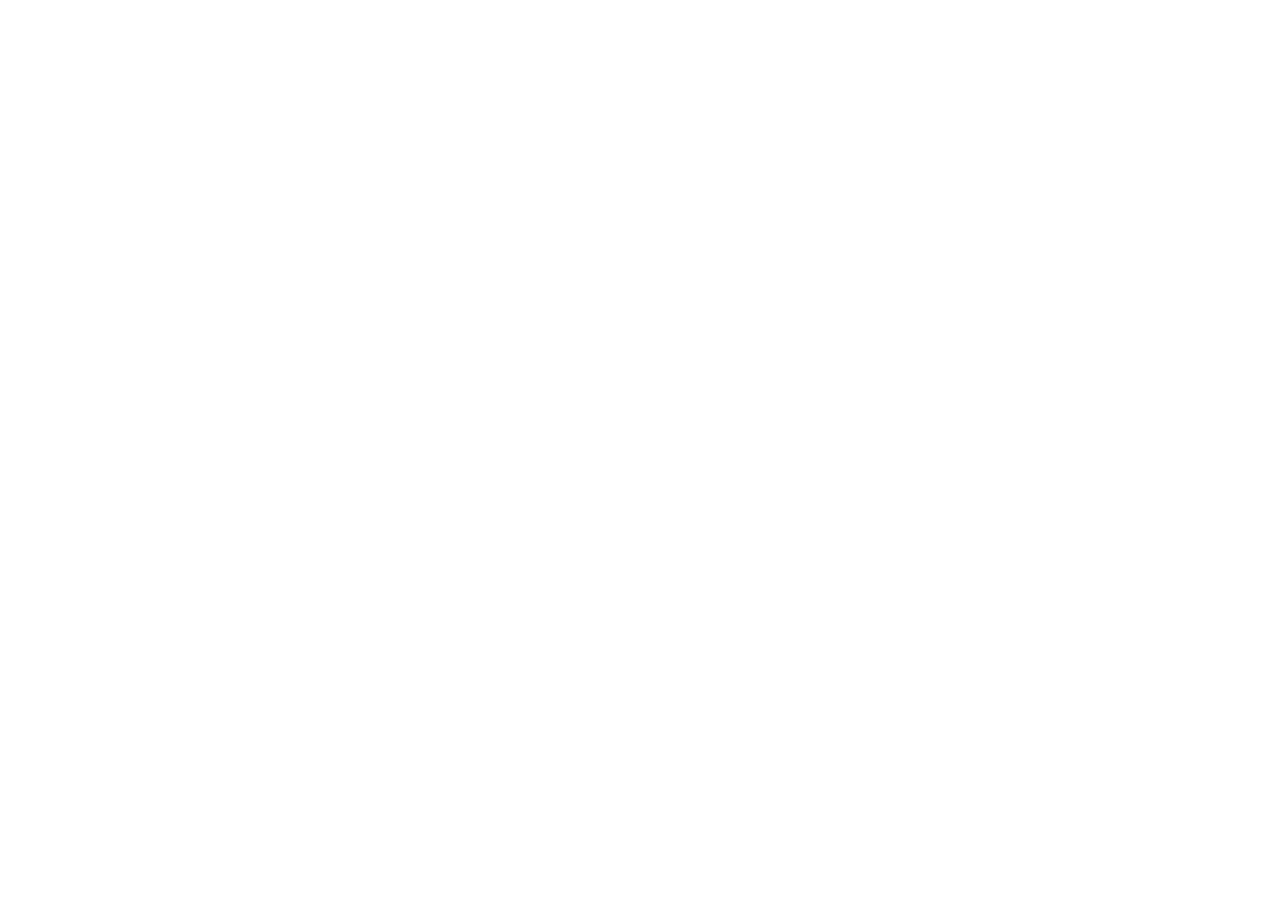
==== index.html @ 12635d8b "criado projeto socal" ====
<!DOCTYPE html>
<html lang="pt-br">
<head>
    <meta charset="UTF-8">
    <meta name="viewport" content="width=
    , initial-scale=1.0">
    <link rel="shortcut icon" href="favicon.ico" type="image/x-icon">
    <title>Projeto Redes Sociais</title>
</head>
<body>
    
</body>
</html>
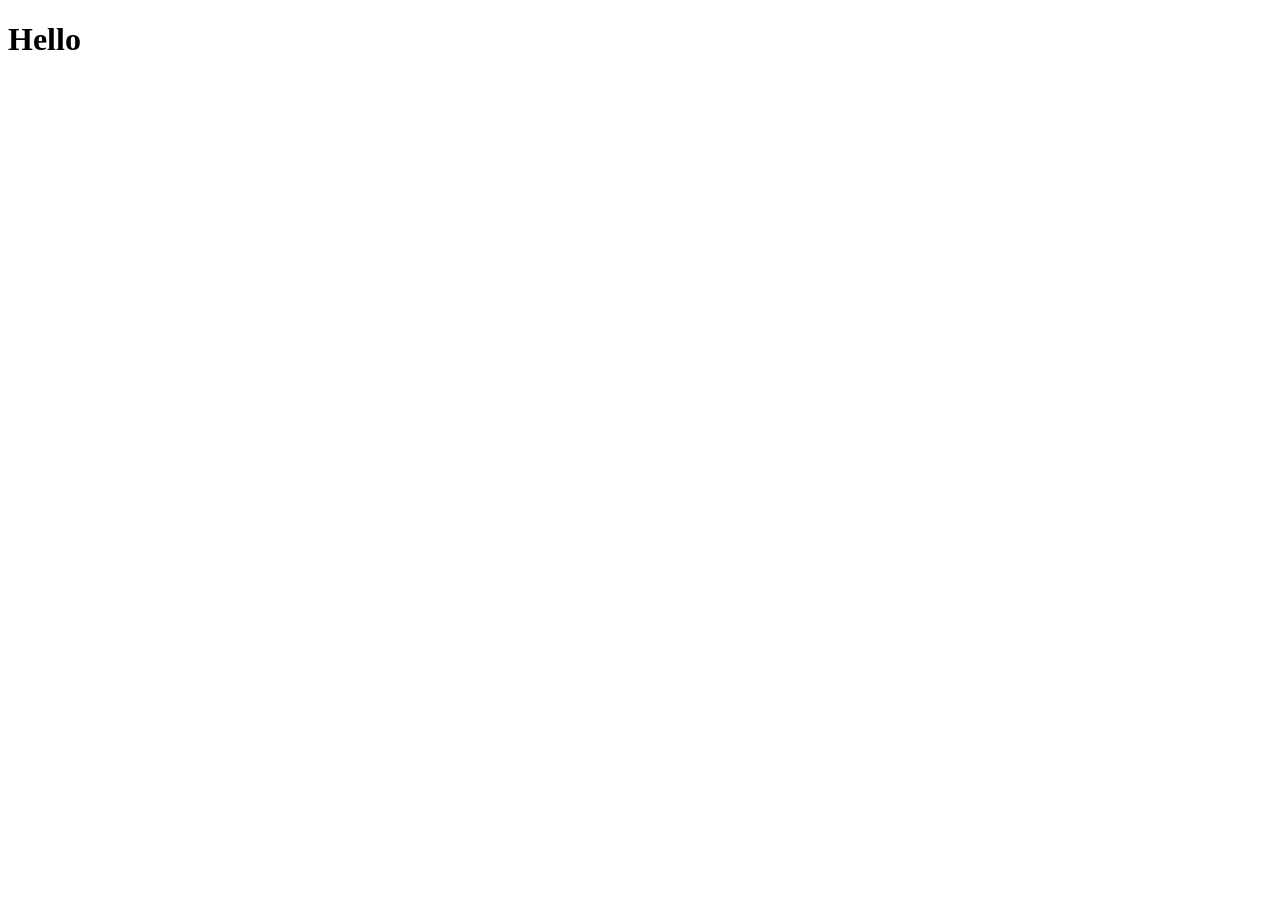
==== commit 0642045d: "Update index.html" ====
--- a/index.html
+++ b/index.html
@@ -6,8 +6,10 @@
     , initial-scale=1.0">
     <link rel="shortcut icon" href="favicon.ico" type="image/x-icon">
     <title>Projeto Redes Sociais</title>
+
 </head>
 <body>
+    <h1>Hello</h1>
     
 </body>
 </html>
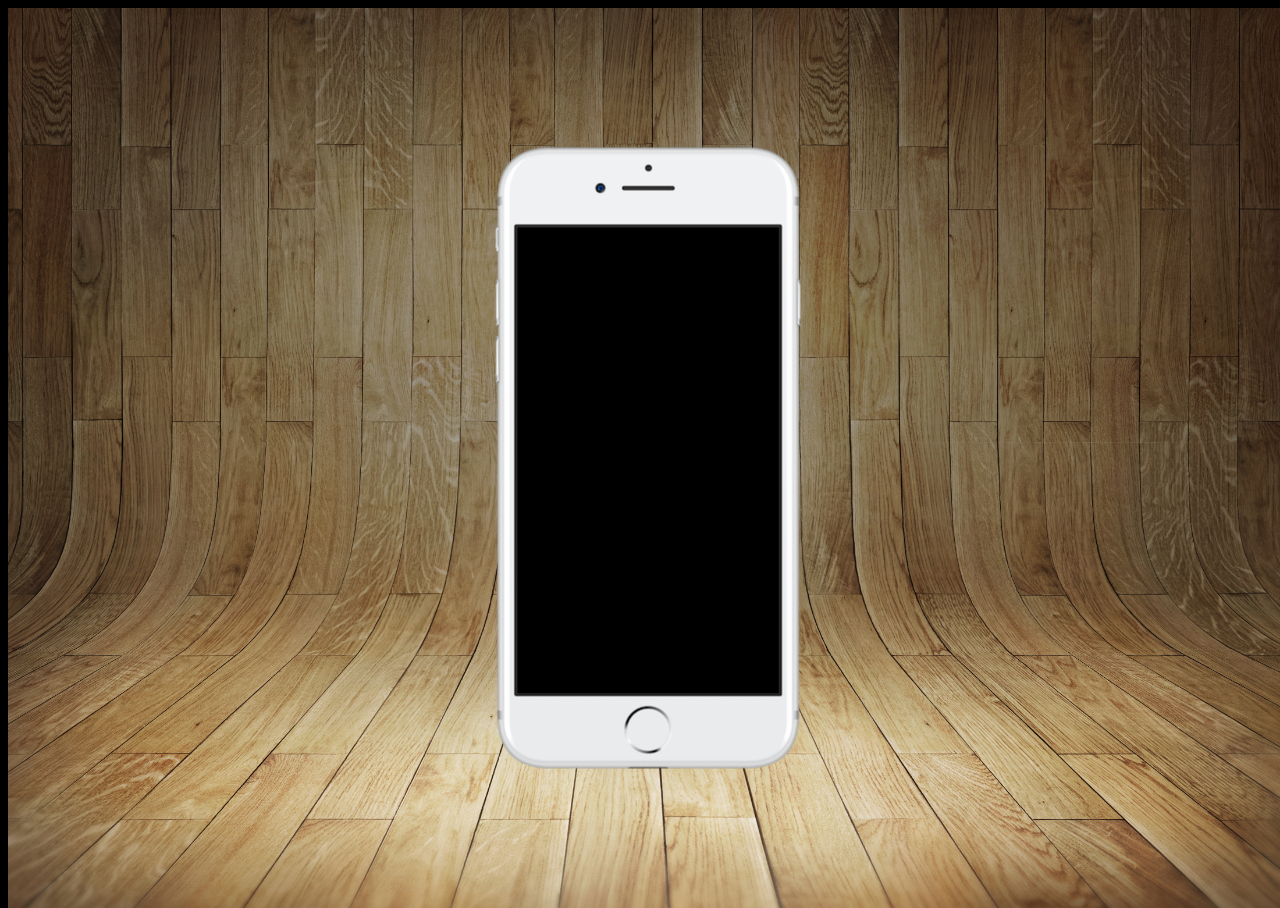
==== commit 9002565a: "atualizado projeto redes sociais" ====
--- a/index.html
+++ b/index.html
@@ -5,11 +5,22 @@
     <meta name="viewport" content="width=
     , initial-scale=1.0">
     <link rel="shortcut icon" href="favicon.ico" type="image/x-icon">
+    <link rel="stylesheet" href="estilos/style.css">
     <title>Projeto Redes Sociais</title>
 
 </head>
 <body>
-    <h1>Hello</h1>
+    <main>
+        <section id="telefone">
+    
+
+        </section>
+        <section id="redes-sociais">
+
+        </section>
+
+
+    </main>   
     
 </body>
 </html>
--- a/estilos/style.css
+++ b/estilos/style.css
@@ -0,0 +1,33 @@
+@charset "UTF-8"
+
+* {
+    margin: 0px; 
+    padding: 0px;
+    font-family: Arial, Helvetica, sans-serif;
+}
+
+html, body {
+    height: 100vh;
+    width: 100vw;
+    background-color: black;
+}
+
+body {
+    background: url('../imagens/fundo-madeira.jpg') no-repeat top center;
+    background-size: cover;
+    background-attachment: fixed;
+}
+main {
+    position: relative;
+    height: 100vh;
+}
+
+section#telefone {    
+    height: 627px;
+    width: 311px;
+    position: absolute;
+    top: 50%;
+    left: 50%;
+    transform: translate(-50%, -50%);    
+    background: url('../imagens/frame-iphone.png') no-repeat;
+}
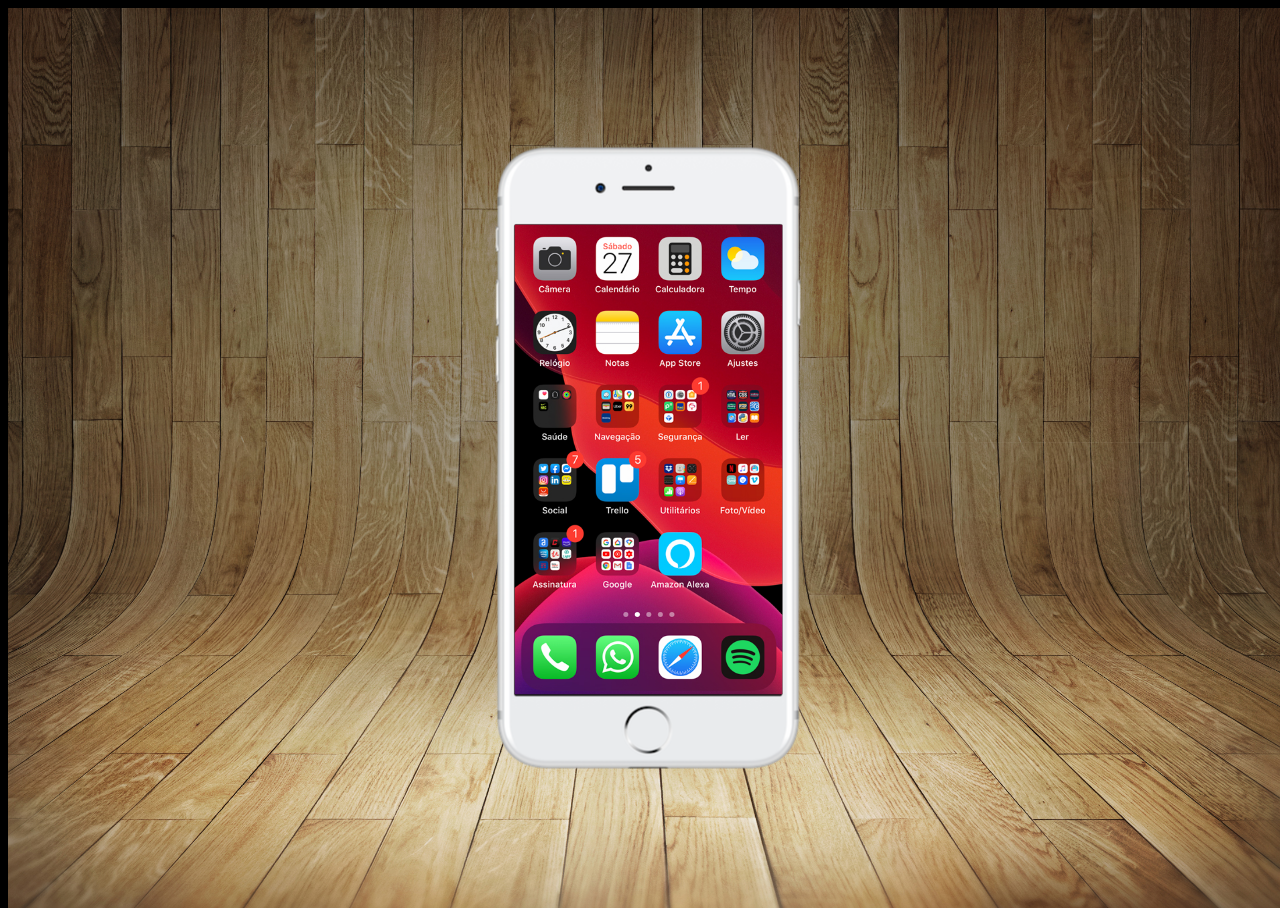
==== commit a1563fed: "criei a tela home" ====
--- a/index.html
+++ b/index.html
@@ -12,6 +12,7 @@
 <body>
     <main>
         <section id="telefone">
+            <iframe src="home.html" name="tela" id="tela" frameborder="0"></iframe>
     
 
         </section>
--- a/estilos/style.css
+++ b/estilos/style.css
@@ -30,4 +30,12 @@
     left: 50%;
     transform: translate(-50%, -50%);    
     background: url('../imagens/frame-iphone.png') no-repeat;
+}
+
+iframe#tela {
+    position: relative;
+    top: 80px;
+    left: 22px;
+    width: 268px;
+    height: 470px;
 }
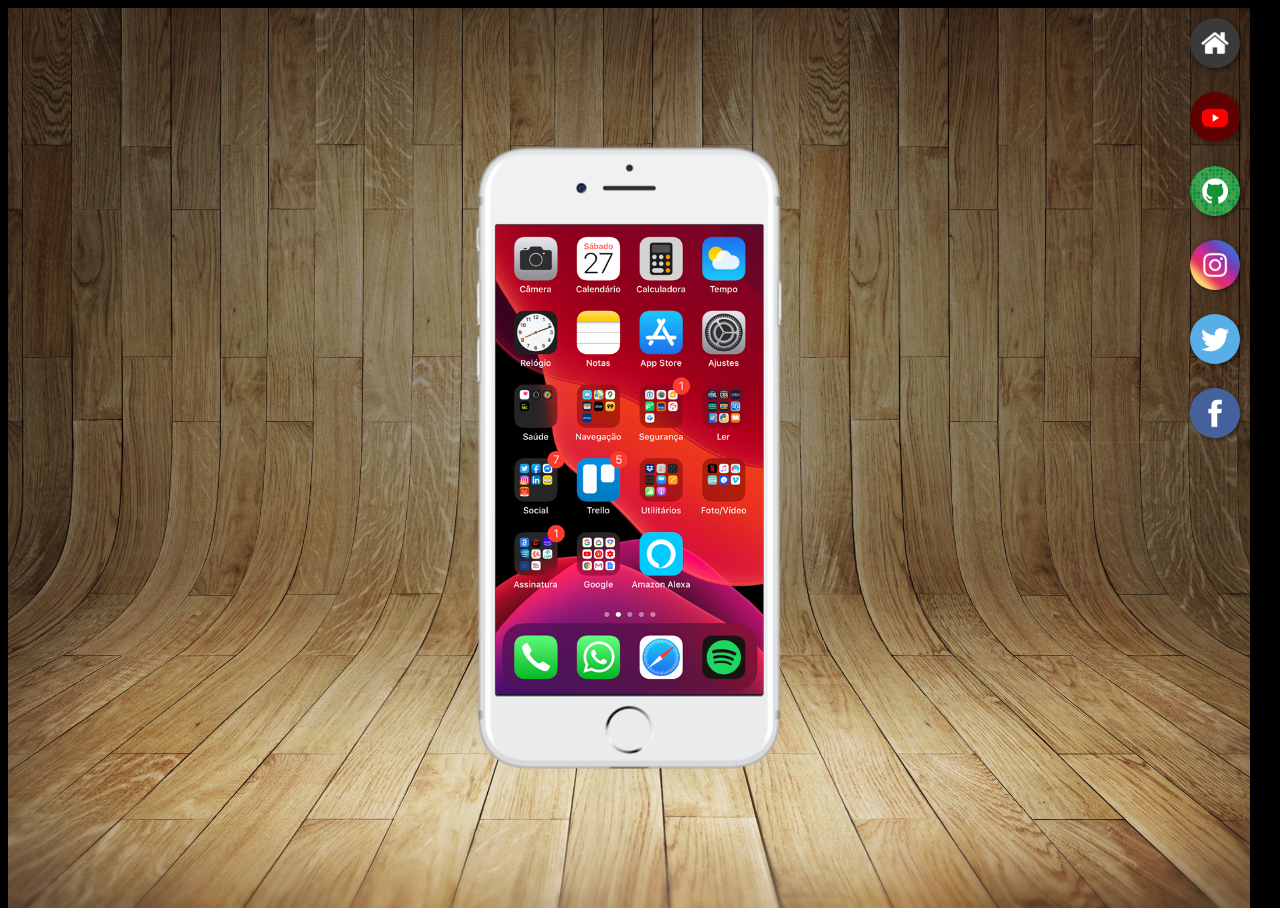
==== commit b9a34abf: "atualizado projeto redes sociais" ====
--- a/index.html
+++ b/index.html
@@ -17,8 +17,13 @@
 
         </section>
         <section id="redes-sociais">
+            <a href="#" target="tela"><img src="imagens/logo-home.jpg" alt="Home"></a><br>
+            <a href="#" target="tela"><img src="imagens/logo-youtube.jpg" alt="YouTube"></a><br>
+            <a href="#" target="tela"><img src="imagens/logo-github.jpg" alt="GitHub"></a><br>
+            <a href="#" target="tela"><img src="imagens/logo-instagram.jpg" alt="Instagram"></a><br>
+            <a href="#" target="tela"><img src="imagens/logo-twitter.jpg" alt="Twitter"></a><br>
+            <a href="#" target="tela"><img src="imagens/logo-facebook.jpg" alt="Facebook"></a><br>
 
-        </section>
 
 
     </main>   
--- a/estilos/style.css
+++ b/estilos/style.css
@@ -8,7 +8,7 @@
 
 html, body {
     height: 100vh;
-    width: 100vw;
+    width: 97vw;
     background-color: black;
 }
 
@@ -38,4 +38,20 @@
     left: 22px;
     width: 268px;
     height: 470px;
+}
+
+section#redes-sociais {
+    text-align: right;
+}
+
+section#redes-sociais img {
+    width: 50px;
+    margin: 10px;
+    border-radius: 50%;
+    box-shadow: 2px 2px 5px rgba(0, 0, 0, 0.452);
+    box-sizing: border-box;
+}
+
+section#redes-sociais img:hover {
+    border: 2px solid rgba(255, 255, 255, 0.671) ;
 }
